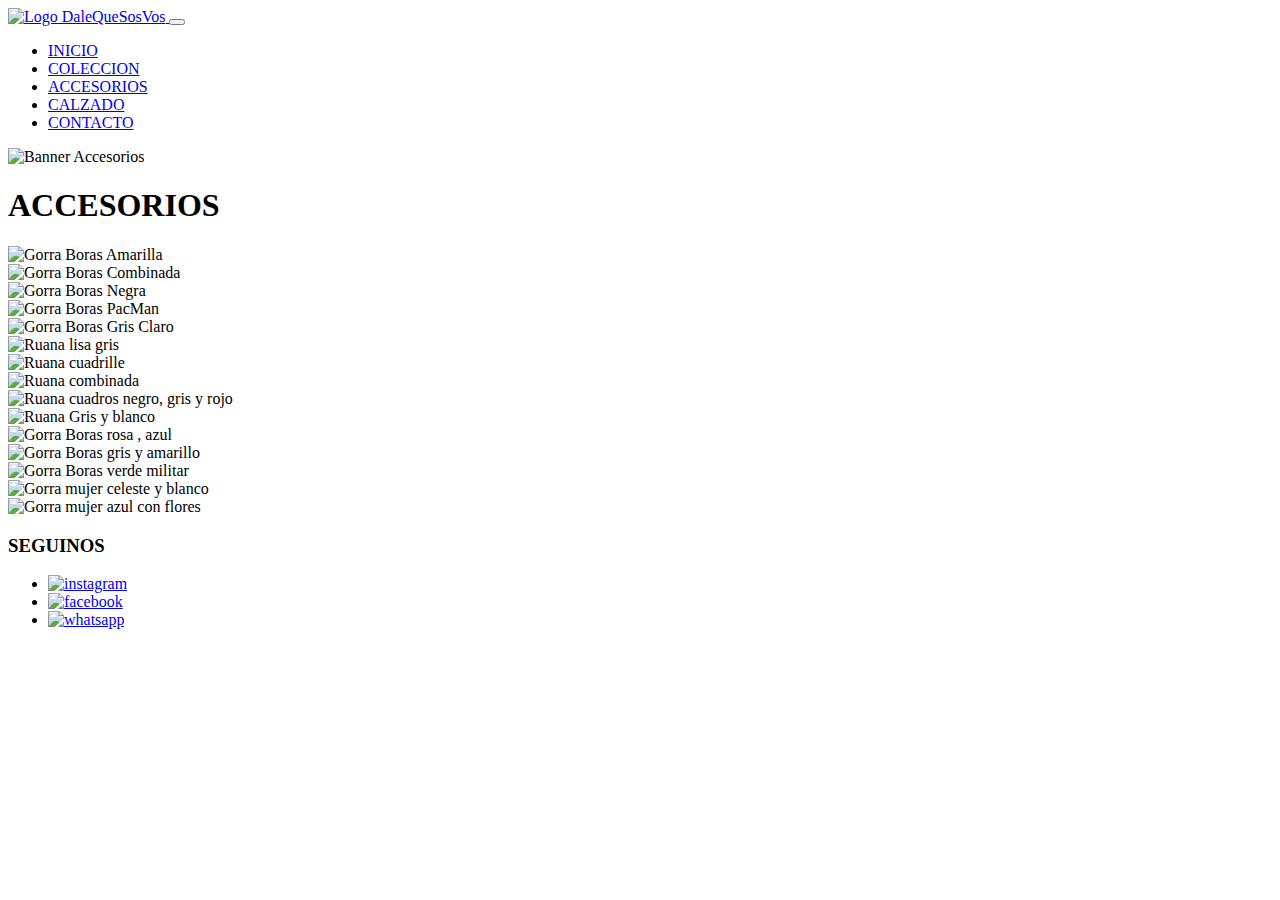
==== pages/accesorios.html @ 3c6b8198 "Agregamos carpetas al proyecto" ====
<!DOCTYPE html>
<html lang="en">
<head>
    <meta charset="UTF-8">
    <meta http-equiv="X-UA-Compatible" content="IE=edge">
    <meta name="viewport" content="width=device-width, initial-scale=1.0">
    <link rel="stylesheet" href="https://cdnjs.cloudflare.com/ajax/libs/animate.css/4.1.1/animate.min.css"/>
    <link href="https://cdn.jsdelivr.net/npm/bootstrap@5.2.0/dist/css/bootstrap.min.css" rel="stylesheet" integrity="sha384-gH2yIJqKdNHPEq0n4Mqa/HGKIhSkIHeL5AyhkYV8i59U5AR6csBvApHHNl/vI1Bx" crossorigin="anonymous">
    <link rel="stylesheet" href="../css/style.css">
    <title>DaleQueSosVos</title>
</head>
<body>

   <!-- NavBar -->

   <header class="header">

    <nav class="navbar navbar-expand-lg bg-light navBar">

        <div class="container-fluid">

            <a href="../index.html">
                <img class="wow logo animate__animated animate__zoomIn" src="../img/DQSV.png" alt="Logo DaleQueSosVos">
            </a>

          <button class="navbar-toggler" type="button" data-bs-toggle="collapse" data-bs-target="#navbarSupportedContent" aria-controls="navbarSupportedContent" aria-expanded="false" aria-label="Toggle navigation">
            <span class="navbar-toggler-icon"></span>
          </button>

          <div class="collapse navbar-collapse align-items-center justify-content-end" id="navbarSupportedContent">

            <ul class="navbar-nav list">

              <li class="nav-item itemList">
                <a class="nav-link active" aria-current="page" href="../index.html">INICIO</a>
              </li>

              <li class="nav-item itemList">
                <a class="nav-link active" aria-current="page" href="./coleccion.html">COLECCION</a>
              </li>

              <li class="nav-item itemList">
                <a class="nav-link active" aria-current="page" href="./accesorios.html">ACCESORIOS</a>
              </li>

              <li class="nav-item itemList">
                <a class="nav-link active" aria-current="page" href="./calzado.html">CALZADO</a>
              </li>

              <li class="nav-item itemList">
                <a class="nav-link active" aria-current="page" href="./contacto.html">CONTACTO</a>
              </li>

            </ul>

          </div>

        </div>

    </nav>

</header>

    <main>

        <!-- banner -->

        <img class="bannerAccesorios" src="../img/BannerAccesorios.jpg" alt="Banner Accesorios">

        <h1 class="wow accesorios animate__animated animate__zoomIn">ACCESORIOS</h1>

        <div class="grid-containerAccesorios">
            <div><img class="imgAccesorio" src="../img/accesorio1.png" alt="Gorra Boras Amarilla"></div>
            <div><img class="imgAccesorio" src="../img/accesorio2.png" alt="Gorra Boras Combinada"></div>
            <div><img class="imgAccesorio" src="../img/accesorio3.png" alt="Gorra Boras Negra"></div>
            <div><img class="imgAccesorio" src="../img/accesorio4.png" alt="Gorra Boras PacMan"></div>
            <div><img class="imgAccesorio" src="../img/accesorio5.png" alt="Gorra Boras Gris Claro"></div>
            <div><img class="imgAccesorio" src="../img/accesorio11.png" alt="Ruana lisa gris"></div>
            <div><img class="imgAccesorio" src="../img/accesorio12.png" alt="Ruana cuadrille"></div>
            <div><img class="imgAccesorio" src="../img/accesorio15.png" alt="Ruana combinada"></div>
            <div><img class="imgAccesorio" src="../img/accesorio16.png" alt="Ruana cuadros negro, gris y rojo"></div>
            <div><img class="imgAccesorio" src="../img/accesorio17.png" alt="Ruana Gris y blanco"></div>
            <div><img class="imgAccesorio" src="../img/accesorio18.png" alt="Gorra Boras rosa , azul"></div>
            <div><img class="imgAccesorio" src="../img/accesorio19.png" alt="Gorra Boras gris y amarillo"></div>
            <div><img class="imgAccesorio" src="../img/accesorio20.png" alt="Gorra Boras verde militar"></div>
            <div><img class="imgAccesorio" src="../img/accesorio27.png" alt="Gorra mujer celeste y blanco"></div>
            <div><img class="imgAccesorio" src="../img/accesorio28.png" alt="Gorra mujer azul con flores"></div>
        </div>

    </main>

    <footer class="footer">
        <h3 class="txtFooter">SEGUINOS</h3>

        <ul class="listFooter">
            <li>
                <a href="https://www.instagram.com/daleqsosvos/" target="_blank">
                    <img src="../img/instagram.png" alt="instagram">
                </a>
            </li>
            <li>
                <a href="https://www.facebook.com/daleqsosvos/" target="_blank">
                    <img src="../img/facebook.png" alt="facebook">
                </a>
            </li>
            <li>
                <a href="#">
                    <img src="../img/whatsapp.png" alt="whatsapp" target="_blank">
                </a>
            </li>
        </ul> 

    </footer>

    <script src="../js/wow.min.js"></script>
              <script>
              new WOW().init();
              </script>

<script src="https://cdn.jsdelivr.net/npm/bootstrap@5.2.0/dist/js/bootstrap.bundle.min.js" integrity="sha384-A3rJD856KowSb7dwlZdYEkO39Gagi7vIsF0jrRAoQmDKKtQBHUuLZ9AsSv4jD4Xa" crossorigin="anonymous"></script>
 

</body>
</html>
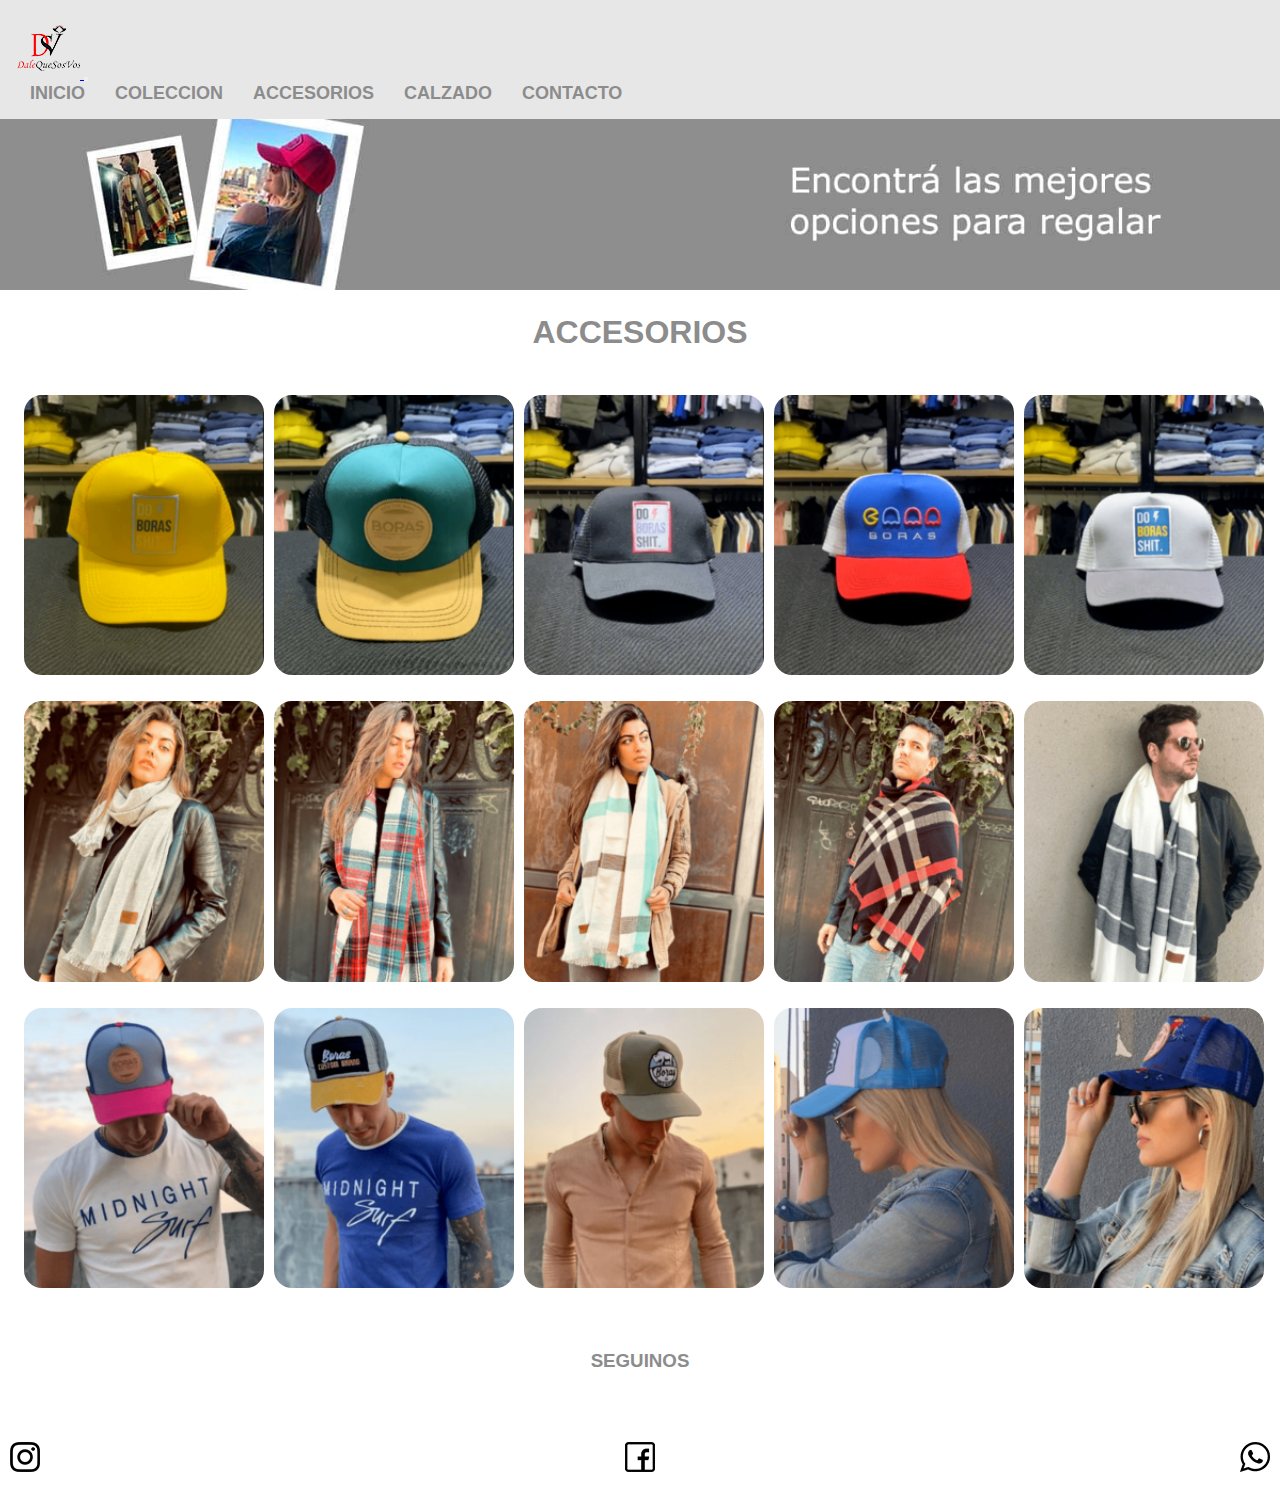
==== commit ba989f04: "Agregamos cambios" ====
--- a/pages/accesorios.html
+++ b/pages/accesorios.html
@@ -20,7 +20,7 @@
         <div class="container-fluid">
 
             <a href="../index.html">
-                <img class="wow logo animate__animated animate__zoomIn" src="../img/DQSV.png" alt="Logo DaleQueSosVos">
+                <img src="../img/DQSV.png" alt="Logo DaleQueSosVos">
             </a>
 
           <button class="navbar-toggler" type="button" data-bs-toggle="collapse" data-bs-target="#navbarSupportedContent" aria-controls="navbarSupportedContent" aria-expanded="false" aria-label="Toggle navigation">
--- a/css/style.css
+++ b/css/style.css
@@ -0,0 +1,471 @@
+*{
+    margin: 0;
+    padding: 0;
+}
+
+
+@import url('https://fonts.googleapis.com/css2?family=Inter:wght@100;200;400;700&family=Syne:wght@400;700;800&display=swap');
+
+/* 
+font-family: 'Inter', sans-serif;
+font-family: 'Syne', sans-serif; */
+
+body {
+    font-family: 'Inter', sans-serif;
+}
+
+ul {
+    list-style: none;
+}
+
+/* pagina principal */
+/* menu */
+
+.header {
+    position: sticky;
+    top: 0;
+    align-items: center;
+} 
+
+.logo:hover {
+    transform: skew(10deg);
+}
+
+.navBar {
+    background-color: #e7e7e7 !important;
+    display: flex;
+    justify-content: space-between;
+    align-items: center;
+    padding: 15px;
+}
+
+.navBar .list {
+    display: flex;
+    flex-wrap: wrap;
+}
+
+.navBar .list .itemList a {
+    color: #8c8c8c;
+    font-size: 18px;
+    text-decoration: none;
+    font-weight: bolder;
+    margin: 15px;
+
+}
+
+.navBar .list .itemList a:hover{
+    color: #eebb99;
+    font-weight: 900;
+
+}
+
+.navBar .boton .btnUno {
+    color: #8c8c8c;
+    font-size: 15px;
+}
+
+.main {
+    width: 100%;
+}
+
+/* contenido * /
+  /* banner */
+
+.banner {
+    width: 100%;
+}
+
+/* titulo */
+
+.productos {
+    text-align: center;
+    color: #8c8c8c;
+    margin-bottom: 20px;
+    margin-top: 20px;
+}
+
+.productos:hover{
+    color:#eebb99;
+    text-decoration: underline;
+}
+
+/* productos */
+
+.imgProducto {
+    border-radius: 10px;
+}
+
+.contenedorProductos {
+    display: flex;
+    flex-wrap: wrap;
+    justify-content: space-around;
+}
+
+.contenedorProductos .producto {
+    width: 12rem;
+    height: 19rem;
+    padding: 1rem;
+    background-color: #8c8c8c;
+    border-radius: 20px;
+    margin-bottom: 30px;
+    display: flex;
+    flex-direction: column;
+    align-items: center;
+}
+
+.contenedorProductos .producto .contImgProducto .imgProducto {
+    width: 100%;
+}
+
+.contenedorProductos .contTexImg .tituloProducto {
+    color: #eebb99;
+    font-family: Georgia, 'Times New Roman', Times, serif;
+    font-size: 25px;
+    text-align: center;
+}
+
+.contenedorProductos .producto .contBtnProducto {
+    width: 100%;
+}
+
+.contenedorProductos .producto .contBtnProducto .btnElegir {
+    font-family: 'Syne', sans-serif;
+    font-size: 15px;
+    font-weight: bolder;
+    color: #eebb99;
+    background-color: white;
+    border: 0;
+    width: 100%;
+    height: 25px;
+    border-radius: 25px;
+}
+
+/* servicios */
+
+.contenedorServicios {
+    display: flex;
+    justify-content: space-around;
+    margin-bottom: 10px;
+
+}
+
+.contenedorServicios .servicio {
+    width: 15rem;
+    padding: 2rem;
+    display: flex;
+    flex-direction: column;
+    align-items: center;
+}
+
+.contenedorServicios .servicio .contImgServicio .imgServicio {
+    width: 100%;
+}
+
+.contenedorServicios .servicio .contTexServicio {
+    font-size: 15px;
+    text-align: center;
+    margin-top: 10px;
+}
+
+.contenedorServicios .servicio .contInfoServicio {
+    text-align: center;
+    margin-top: 7px;
+}
+
+/* combos */
+
+.combos {
+    text-align: center;
+    color: #8c8c8c;
+    margin-bottom: 20px;
+    margin: 30px;
+}
+
+.contCombos {
+    display: flex;
+    flex-wrap: wrap;
+    justify-content: space-around;
+    margin: 10px;
+    margin-bottom: 10px;
+}
+
+.contImgCombos{
+    display: flex;
+    flex-wrap: wrap;
+    justify-content: space-around;
+    margin: 2px;
+    margin-bottom: 10px;
+    align-items:center;
+    border-radius: 20px;
+}
+
+
+/* ventas */
+
+.ventas {
+    text-align: center;
+    color: #8c8c8c;
+    margin-bottom: 20px;
+    margin: 40px;
+}
+
+.contVentas {
+    display: flex;
+    flex-wrap: wrap;
+    justify-content: space-around;
+    margin: 10px;
+    margin-bottom: 10px;
+}
+
+.contImgVentas{
+    display: flex;
+    flex-wrap: wrap;
+    justify-content: space-around;
+    margin: 2px;
+    margin-bottom: 10px;
+    align-items:center;
+    border-radius: 20px;
+}
+
+.bannerLocal {
+    width: 100%;
+}
+
+/* footer */
+
+.footer {
+    width: 100%;
+}
+
+.txtFooter {
+    text-align: center;
+    color:#8c8c8c;
+    margin-bottom: 30px;
+    padding: 30px;
+}
+
+.listFooter {
+    display: flex;
+    justify-content: space-between;
+    align-items: center;
+    padding: 10px;
+    list-style: none;
+}
+
+/* pagina coleccion */
+/* banner */
+
+.bannerColeccion {
+    width: 100%;
+}
+
+/* contenido */
+
+.coleccion { 
+    text-align: center;
+    color: #8c8c8c;
+    margin-bottom: 20px;
+    margin-top: 20px;
+    animation-name: titulo;
+    animation-duration: 3s;
+    animation-iteration-count: infinite;
+}
+
+.imgColeccion {
+    width: 100%;
+    display: flex;
+    flex-wrap: wrap;
+    border-radius: 20px;
+    justify-content: space-around;
+    margin: 2px;
+    padding: 2px;
+    margin-bottom: 10px;
+    align-items:center;
+}
+
+ /* pagina accesorios */
+ /* banner */
+
+.bannerAccesorios {
+    width: 100%;
+}
+
+.accesorios {
+    text-align: center;
+    color: #8c8c8c;
+    margin-bottom: 20px;
+    margin-top: 20px;
+    animation-name: titulo;
+    animation-duration: 3s;
+    animation-iteration-count: infinite;
+}
+
+.imgAccesorio {
+    width: 100%;
+    display: flex;
+    flex-wrap: wrap;
+    border-radius: 20px;
+    justify-content: space-around;
+    margin: 2px;
+    padding: 2px;
+    margin-bottom: 10px;
+    align-items:center;
+}
+
+/* pagina calzados */
+
+.bannerCalzados {
+    width: 100%;
+}
+
+.calzados {
+    text-align: center;
+    color: #8c8c8c;
+    margin-bottom: 20px;
+    margin-top: 20px;
+    animation-name: titulo;
+    animation-duration: 3s;
+    animation-iteration-count: infinite;
+}
+
+.imgCalzado {
+    width: 100%;
+    display: flex;
+    flex-wrap: wrap;
+    border-radius: 20px;
+    justify-content: space-around;
+    margin: 2px;
+    padding: 2px;
+    margin-bottom: 10px;
+    align-items:center;
+}
+
+/* pagina contacto */
+
+.bannerContacto {
+    width: 100%;
+}
+
+.contacto {
+    text-align: center;
+    color: #8c8c8c;
+    margin-bottom: 20px;
+    margin-top: 20px;
+    animation-name: titulo;
+    animation-duration: 3s;
+    animation-iteration-count: infinite;
+}
+
+.contContacto {
+    text-align: center;
+    margin-bottom: 30px;
+}
+
+.contContacto input:hover{
+    border-radius: 5px;
+    background-color: #eebb99;
+    color: black;
+}
+
+.contContacto textarea:hover{
+    border-radius: 10px;
+    background-color: #eebb99;
+    color: black;
+    transition: 1s;
+}
+
+/*grid*/
+ /* galeria */
+
+.grid-containerColeccion {
+    display: grid;
+    grid-template-columns: repeat(5, 1fr);
+    padding: 20px;
+    grid-gap: 10px
+}
+
+
+.grid-containerAccesorios {
+    display: grid;
+    grid-template-columns: repeat(5, 1fr);
+    padding: 20px;
+    grid-gap: 10px
+}
+
+.grid-containerCalzados{
+    display: grid;
+    grid-template-columns: repeat(3, 1fr);
+    padding: 20px;
+    grid-gap: 20px
+}
+
+/* Keyframes */
+
+@keyframes titulo {
+    0% {
+        color: #f7c6af;
+    }
+    25% {
+        color: #8c8c8c
+    }
+    50% {
+        color: #f7c6af;
+    }
+    75%{
+        color: #8c8c8c;
+    }
+    100% {
+        color: #f7c6af;
+    }
+}
+
+
+/* mediaquerys */
+/* mobile first */
+
+@media (max-width: 980px){
+
+   .contImgVentas {
+    width: 200px;
+   }
+
+}
+
+@media (max-width: 580px){
+    .contenedorServicios {
+        display: none;
+    }
+}
+
+@media (max-width: 1250px) {
+    .grid-containerColeccion{
+        grid-template-columns: repeat(3, 1fr);
+    }
+
+}
+
+@media (max-width: 1000px) {
+    .grid-containerColeccion{
+        grid-template-columns: repeat(2, 1fr);
+    }
+
+}
+
+@media (max-width: 1250px) {
+    .grid-containerAccesorios{
+        grid-template-columns: repeat(3, 1fr);
+    }
+}
+
+@media (max-width: 950px) {
+    .grid-containerAccesorios{
+        grid-template-columns: repeat(2, 1fr);
+    }
+}
+
+@media (max-width: 900px) {
+    .grid-containerCalzados {
+        grid-template-columns: repeat(2, 1fr);
+    }
+
+}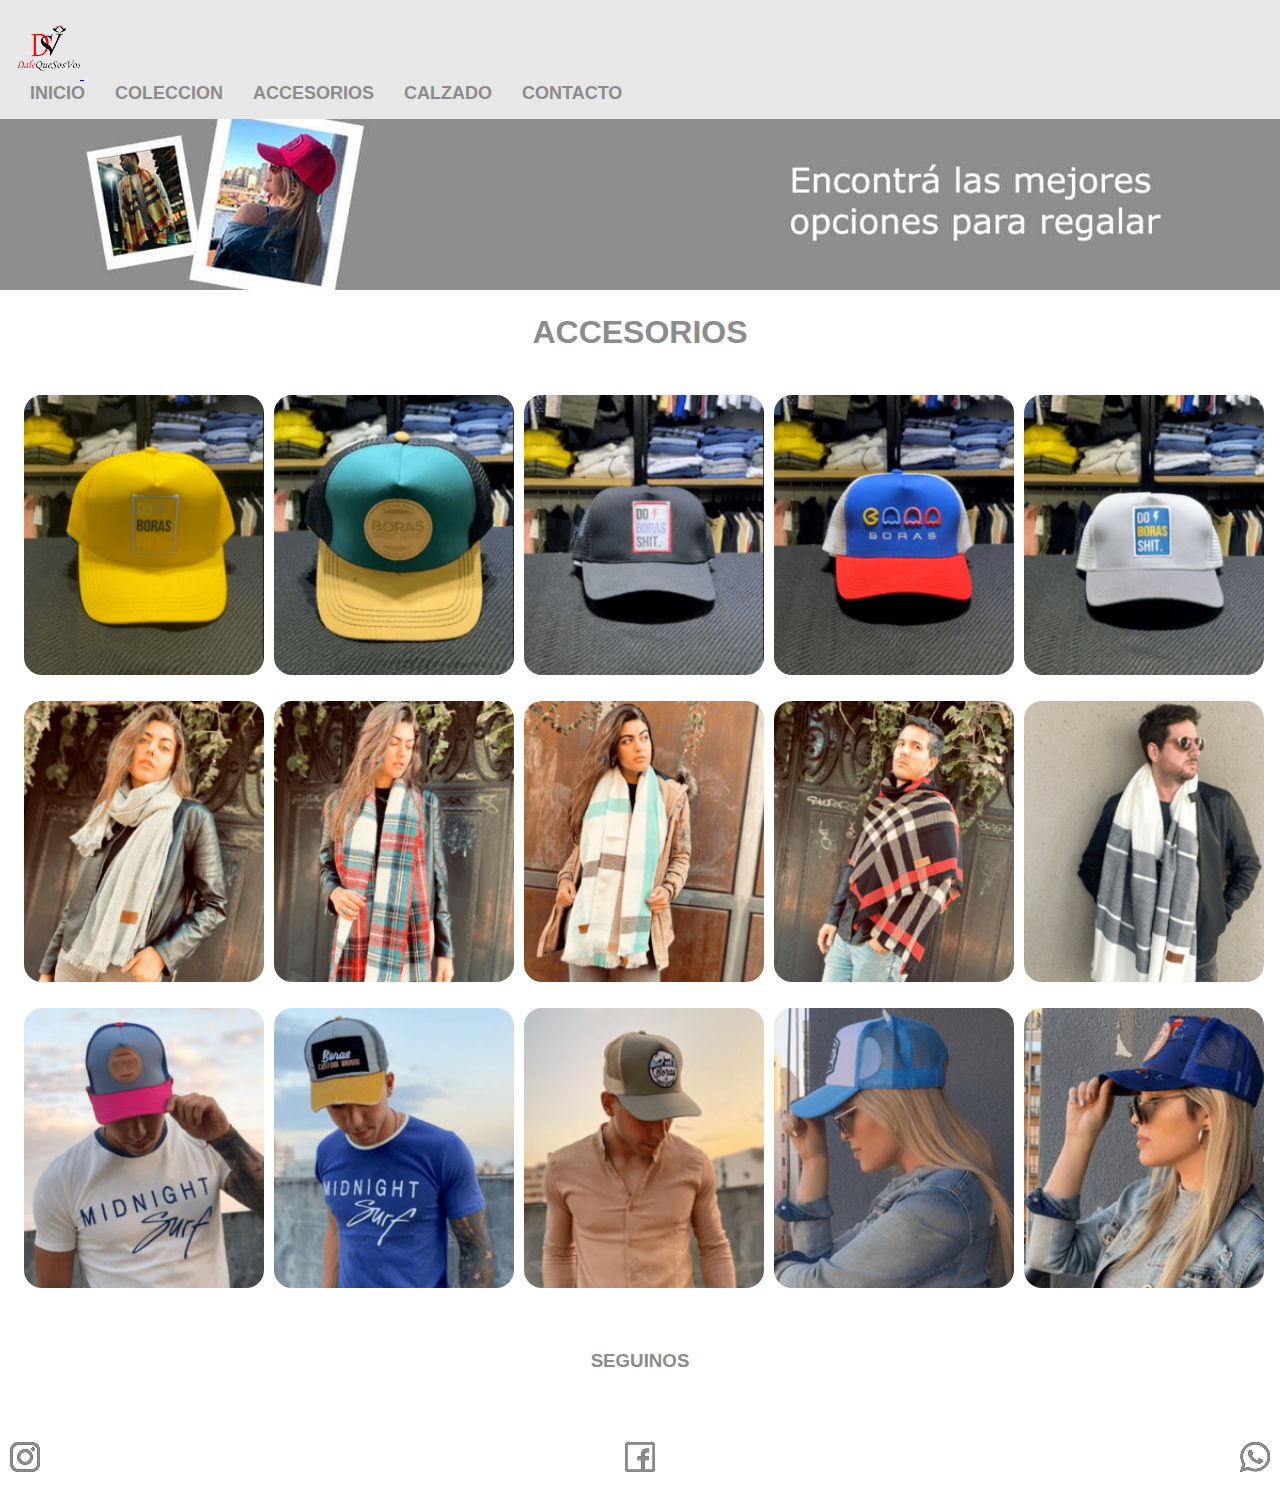
==== commit 10d3bc45: "Agregamos cambios" ====
--- a/pages/accesorios.html
+++ b/pages/accesorios.html
@@ -67,6 +67,8 @@
 
         <img class="bannerAccesorios" src="../img/BannerAccesorios.jpg" alt="Banner Accesorios">
 
+        <!-- Accesorios -->
+
         <h1 class="wow accesorios animate__animated animate__zoomIn">ACCESORIOS</h1>
 
         <div class="grid-containerAccesorios">
--- a/css/style.css
+++ b/css/style.css
@@ -357,8 +357,9 @@
 }
 
 .contContacto {
-    text-align: center;
-    margin-bottom: 30px;
+    margin-bottom: 20px;
+    padding: 5px;
+    margin: 5px;
 }
 
 .contContacto input:hover{
@@ -374,6 +375,26 @@
     transition: 1s;
 }
 
+.btn {
+    padding: 5px;
+    margin: 5px;
+    border-radius: 5px;
+    background-color: #eebb99;
+    color: black;
+}
+
+.btn:hover {
+    background-color: #8c8c8c !important;
+}
+
+.form-check-input {
+    background-color: #eebb99 ;
+}
+
+.form-check-input:hover {
+    background-color: #8c8c8c !important;
+}
+
 /*grid*/
  /* galeria */
 
@@ -426,7 +447,7 @@
 @media (max-width: 980px){
 
    .contImgVentas {
-    width: 200px;
+    width: 10rem;
    }
 
 }
